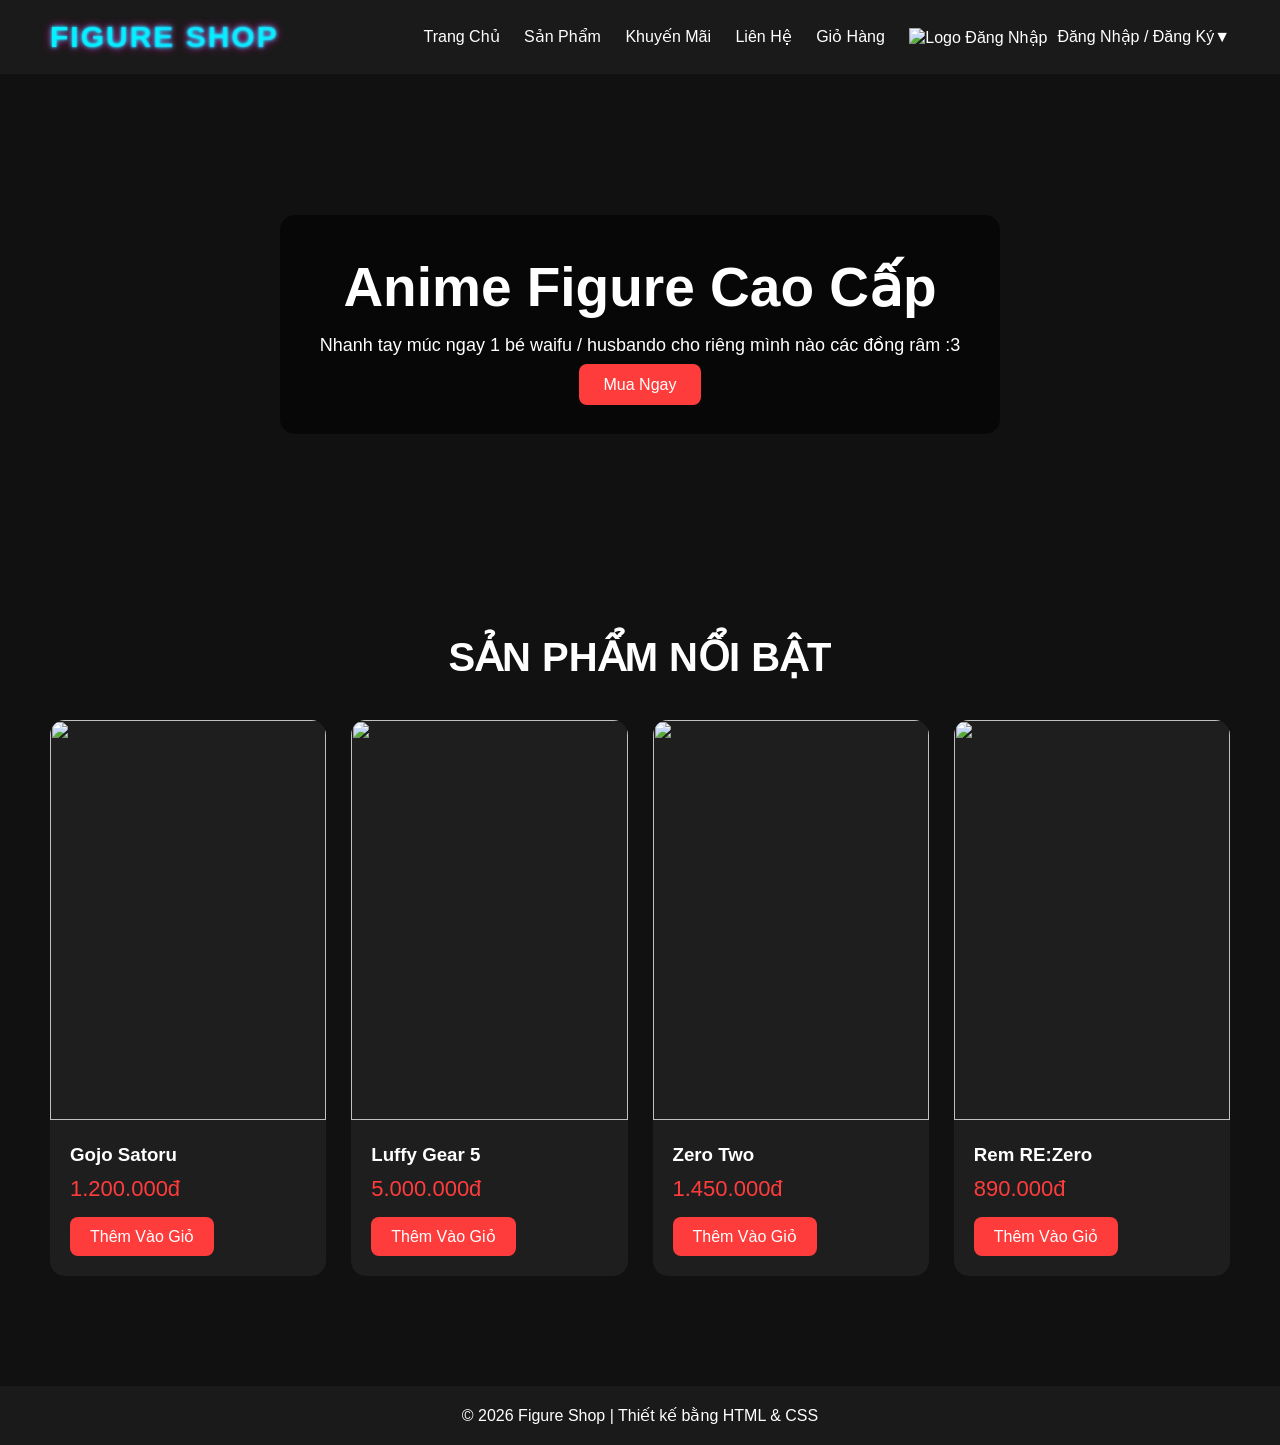
==== index.html @ e08e5dab "Rename Index.html to index.html" ====
<!DOCTYPE html>
<html lang="vi">
<head>
    <meta charset="UTF-8">
    <meta name="viewport"  content="width=device-width, initial-scale=1.0">
    <link rel="stylesheet" href="index.css">
    <title>Figure Store</title>

</head>

<body>

    <!-- HEADER -->
    <header>
        <div class="logo">FIGURE SHOP</div>

        <nav>
            <a href="#">Trang Chủ</a>
            <a href="#">Sản Phẩm</a>
            <a href="#">Khuyến Mãi</a>
            <a href="#">Liên Hệ</a>
            <a href="#">Giỏ Hàng</a>
            <a href="#" onclick="openModal(); return false;"><img src="d:\project\image\logo-login.png"
            alt="Logo Đăng Nhập"
            width="30"
            height="40"
            style="vertical-align: middle; margin-right: 10px;">Đăng Nhập / Đăng Ký▼</a>
        </nav>
    </header>
    <div class="modal-overlay" id="loginModal">
    <div class="modal-box">
        <button class="modal-close" onclick="closeModal()">✕</button>
        <h2>ĐĂNG NHẬP TÀI KHOẢN</h2>
        <p>Nhập email và mật khẩu của bạn:</p>
        <input type="email" placeholder="Email" />
        <input type="password" placeholder="Mật khẩu" />
        <button class="btn-login-submit">Đăng nhập</button>
        <div class="btn-social-row">
            <button class="btn-google">Đăng nhập Google</button>
            <button class="btn-facebook">Đăng nhập Facebook</button>
        </div>
        <div class="modal-footer">
            <div>Newbie <a href="#">Tạo tài khoản</a></div>
            <div>Quên mật khẩu? <a href="#">dumb fuck, why can you forget it</a></div>
        </div>
    </div>
    <script>
    function openModal()  { document.getElementById('loginModal').classList.add('active'); }
    function closeModal() { document.getElementById('loginModal').classList.remove('active'); }

    // Đóng khi click bên ngoài modal
    document.getElementById('loginModal').addEventListener('click', function(e) {
        if (e.target === this) closeModal();
    });
</script>
</div>
    <!-- HERO -->
    <section class="hero">
        <div class="hero-content">
            <h1>Anime Figure Cao Cấp</h1>
            <p>Nhanh tay múc ngay 1 bé waifu / husbando cho riêng mình nào các đồng râm :3 </p>
            <a href="#" class="btn">Mua Ngay</a>
        </div>
    </section>

    <!-- PRODUCTS -->
    <section class="products">
        <h2 class="title">SẢN PHẨM NỔI BẬT</h2>

        <div class="product-list">

            <div class="card">
                <img src="d:\project\image\s-l1200.jpg" alt="">
                <div class="card-content">
                    <h3>Gojo Satoru</h3>
                    <div class="price">1.200.000đ</div>
                    <a href="#" class="buy-btn">Thêm Vào Giỏ</a>
                </div>
            </div>

            <div class="card">
                <img src="d:\project\image\71YK8bUh2JL._AC_SL1500_.jpg" alt="">
                <div class="card-content">
                    <h3>Luffy Gear 5</h3>
                    <div class="price">5.000.000đ</div>
                    <a href="#" class="buy-btn">Thêm Vào Giỏ</a>
                </div>
            </div>

            <div class="card">
                <img src="d:\project\image\10889909b2_786d05dcbd83426c85e26691cb5746de.jpg" alt="">
                <div class="card-content">
                    <h3>Zero Two</h3>
                    <div class="price">1.450.000đ</div>
                    <a href="#" class="buy-btn">Thêm Vào Giỏ</a>
                </div>
            </div>

            <div class="card">
                <img src="d:\project\image\1573757_d7bcd790c8b9430a861bbbc1a67e9ad3_grande.jpg" alt="">
                <div class="card-content">
                    <h3>Rem RE:Zero</h3>
                    <div class="price">890.000đ</div>
                    <a href="#" class="buy-btn">Thêm Vào Giỏ</a>
                </div>
            </div>

        </div>
    </section>

    <!-- FOOTER -->
    <footer>
        <p>© 2026 Figure Shop | Thiết kế bằng HTML & CSS</p>
    </footer>

</body>
</html>
---- index.css ----
*{
            margin: 0;
            padding: 0;
            box-sizing: border-box;
            font-family: Arial, Helvetica, sans-serif;
        }

        body{
            background: #111;
            color: white;
        }
        /* MODAL OVERLAY */
.modal-overlay {
    display: none;
    position: fixed;
    inset: 0;
    background: rgba(0,0,0,0.5);
    z-index: 1000;
    align-items: center;
    justify-content: center;
}
.modal-overlay.active {
    display: flex;
}
.modal-box {
    background: #fff;
    border-radius: 12px;
    padding: 2rem;
    width: 420px;
    max-width: 90vw;
}
.modal-box h2 { text-align: center; margin-bottom: 6px; font-size: 1.2rem; }
.modal-box p  { text-align: center; color: #777; margin-bottom: 1.5rem; font-size: 14px; }
.modal-box input {
    width: 100%; box-sizing: border-box;
    padding: 10px 14px; margin-bottom: 12px;
    border: 1px solid #ccc; border-radius: 8px; font-size: 14px;
}
.btn-login-submit {
    width: 100%; padding: 11px;
    background: #111; color: #fff;
    border: none; border-radius: 8px;
    font-size: 15px; cursor: pointer; margin-bottom: 12px;
}
.btn-social-row { display: grid; grid-template-columns: 1fr 1fr; gap: 10px; margin-bottom: 1rem; }
.btn-google   { background: #e53935; color: #fff; border: none; border-radius: 8px; padding: 10px; cursor: pointer; font-size: 14px; }
.btn-facebook { background: #1877F2; color: #fff; border: none; border-radius: 8px; padding: 10px; cursor: pointer; font-size: 14px; }
.modal-footer { font-size: 13px; color: #555; line-height: 2; }
.modal-footer a { color: #111; font-weight: 600; text-decoration: none; }
.modal-close {
    float: right; background: none; border: none;
    font-size: 22px; cursor: pointer; color: #888; margin-top: -8px;
}
        /* HEADER */
        header{
            background: #1a1a1a;
            padding: 20px 50px;
            display: flex;
            justify-content: space-between;
            align-items: center;
            position: sticky;
            top: 0;
        }
        

        .logo{
            font-size: 30px;
            font-weight: bold;
            font-family: cyberpunks, Helvetica, sans-serif;

            background: linear-gradient(
            to right,
            #00F5FF,
            #7A00FF,
            #FF00AA
            );

            background-clip: text;
            -webkit-background-clip: text;
            -webkit-text-fill-color: transparent;

            text-shadow:
                0 0 2px #00F5FF,
                0 0 5px #00F5FF,
                0 0 10px #FF00AA;

                letter-spacing: 2px;

            display: inline-block;
        }

        nav a{
            color: white;
            text-decoration: none;
            margin-left: 20px;
            transition: 0.3s;
        }

        nav a:hover{
            color: #ff3c3c;
        }

        /* HERO */
        .hero{
            height: 500px;
            background: url('https://images.unsplash.com/photo-1511512578047-dfb367046420?q=80&w=1600&auto=format&fit=crop') center/cover;
            display: flex;
            justify-content: center;
            align-items: center;
            text-align: center;
        }
        .hero-content{
            background: rgba(0,0,0,0.6);
            padding: 40px;
            border-radius: 15px;
        }

        .hero h1{
            font-size: 55px;
            margin-bottom: 15px;
        }

        .hero p{
            margin-bottom: 20px;
            font-size: 18px;
        }

        .btn{
            background: #ff3c3c;
            color: white;
            padding: 12px 25px;
            text-decoration: none;
            border-radius: 8px;
            transition: 0.3s;
        }

        .btn:hover{
            background: #ff1a1a;
        }

        /* PRODUCTS */
        .products{
            padding: 60px 50px;
        }

        .title{
            text-align: center;
            font-size: 40px;
            margin-bottom: 40px;
        }

        .product-list{
            display: grid;
            grid-template-columns: repeat(auto-fit, minmax(250px, 1fr));
            gap: 25px;
        }

        .card{
            background: #1e1e1e;
            border-radius: 15px;
            overflow: hidden;
            transition: 0.3s;
        }

        .card:hover{
            transform: translateY(-10px);
        }

        .card img{
            width: 100%;
            height: 400px;
            object-fit: cover;
        }

        .card-content{
            padding: 20px;
        }

        .card h3{
            margin-bottom: 10px;
        }

        .price{
            color: #ff3c3c;
            font-size: 22px;
            margin-bottom: 15px;
        }

        .buy-btn{
            display: inline-block;
            padding: 10px 20px;
            background: #ff3c3c;
            color: white;
            text-decoration: none;
            border-radius: 8px;
        }

        /* FOOTER */
        footer{
            background: #1a1a1a;
            text-align: center;
            padding: 20px;
            margin-top: 50px;
        }

        @media(max-width:768px){
            header{
                flex-direction: column;
            }

            nav{
                margin-top: 10px;
            }

            .hero h1{
                font-size: 35px;
            }
        }
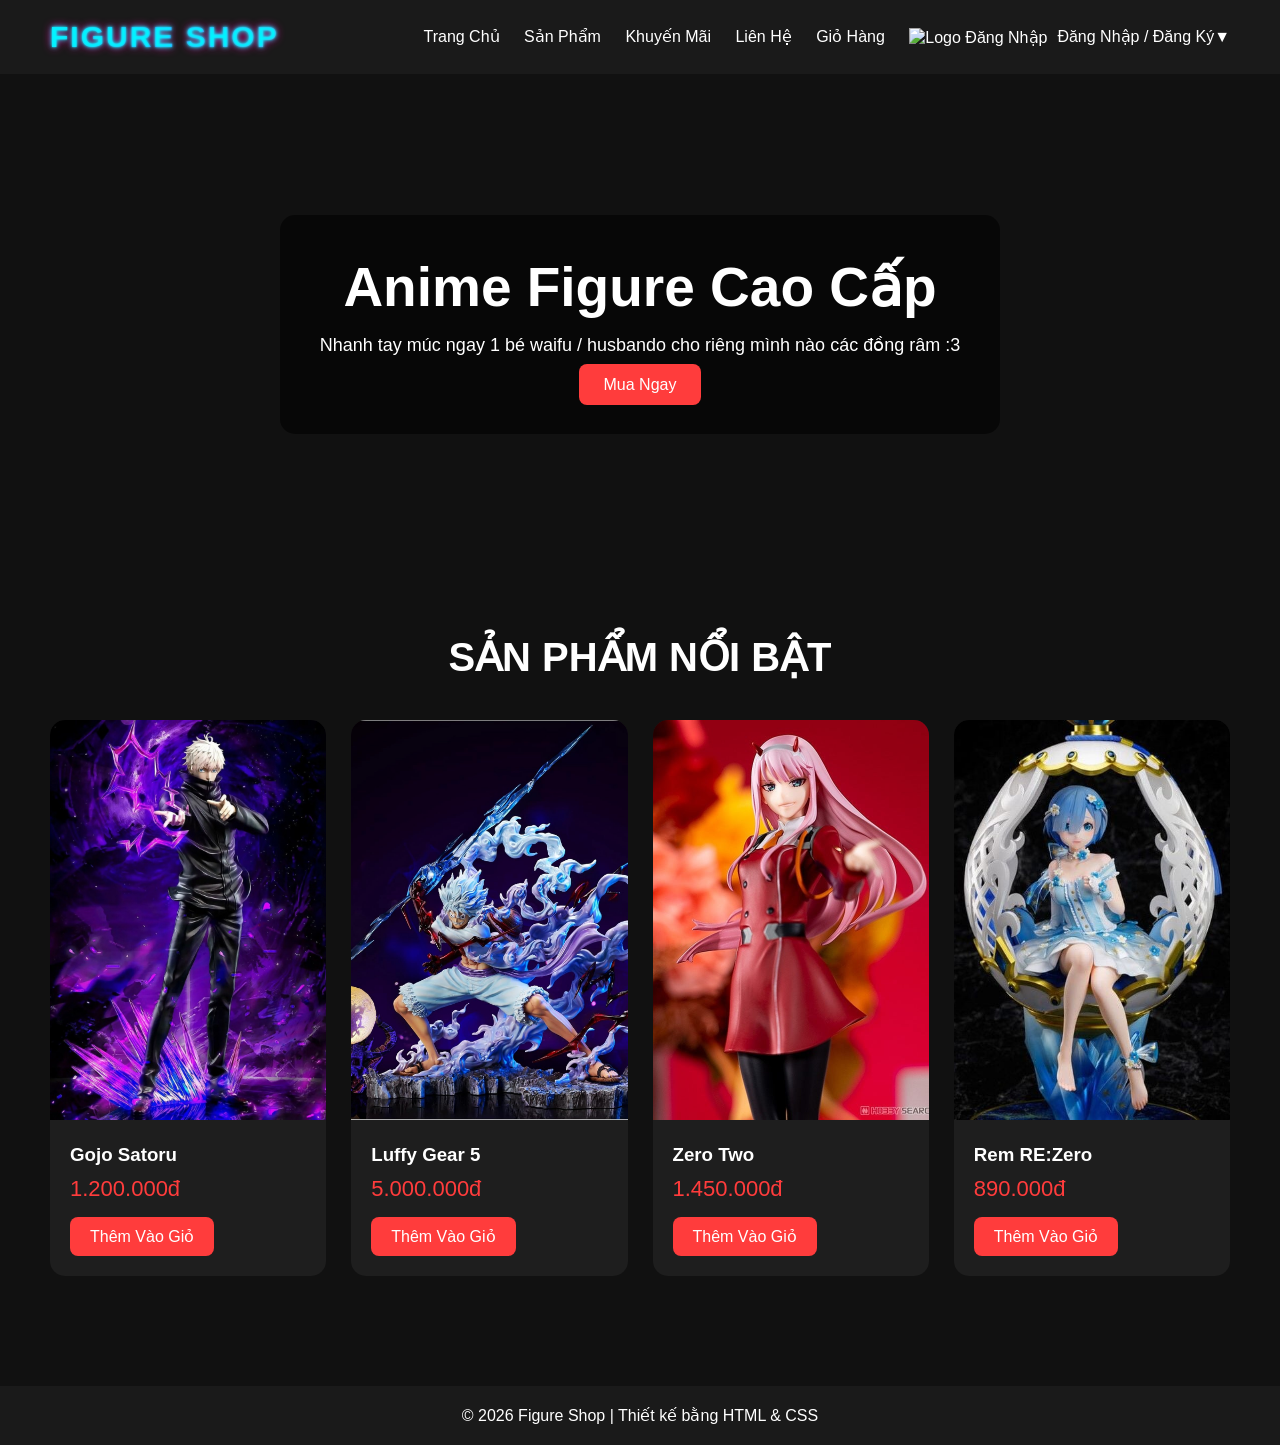
==== commit 67e5a901: "Update index.html" ====
--- a/index.html
+++ b/index.html
@@ -70,7 +70,7 @@
         <div class="product-list">
 
             <div class="card">
-                <img src="d:\project\image\s-l1200.jpg" alt="">
+                <img src="../image/s-l1200.jpg" alt="">
                 <div class="card-content">
                     <h3>Gojo Satoru</h3>
                     <div class="price">1.200.000đ</div>
@@ -79,7 +79,7 @@
             </div>
 
             <div class="card">
-                <img src="d:\project\image\71YK8bUh2JL._AC_SL1500_.jpg" alt="">
+                <img src="../image/71YK8bUh2JL._AC_SL1500_.jpg" alt="">
                 <div class="card-content">
                     <h3>Luffy Gear 5</h3>
                     <div class="price">5.000.000đ</div>
@@ -88,7 +88,7 @@
             </div>
 
             <div class="card">
-                <img src="d:\project\image\10889909b2_786d05dcbd83426c85e26691cb5746de.jpg" alt="">
+                <img src="../image/10889909b2_786d05dcbd83426c85e26691cb5746de.jpg" alt="">
                 <div class="card-content">
                     <h3>Zero Two</h3>
                     <div class="price">1.450.000đ</div>
@@ -97,7 +97,7 @@
             </div>
 
             <div class="card">
-                <img src="d:\project\image\1573757_d7bcd790c8b9430a861bbbc1a67e9ad3_grande.jpg" alt="">
+                <img src="..//image/1573757_d7bcd790c8b9430a861bbbc1a67e9ad3_grande.jpg" alt="">
                 <div class="card-content">
                     <h3>Rem RE:Zero</h3>
                     <div class="price">890.000đ</div>
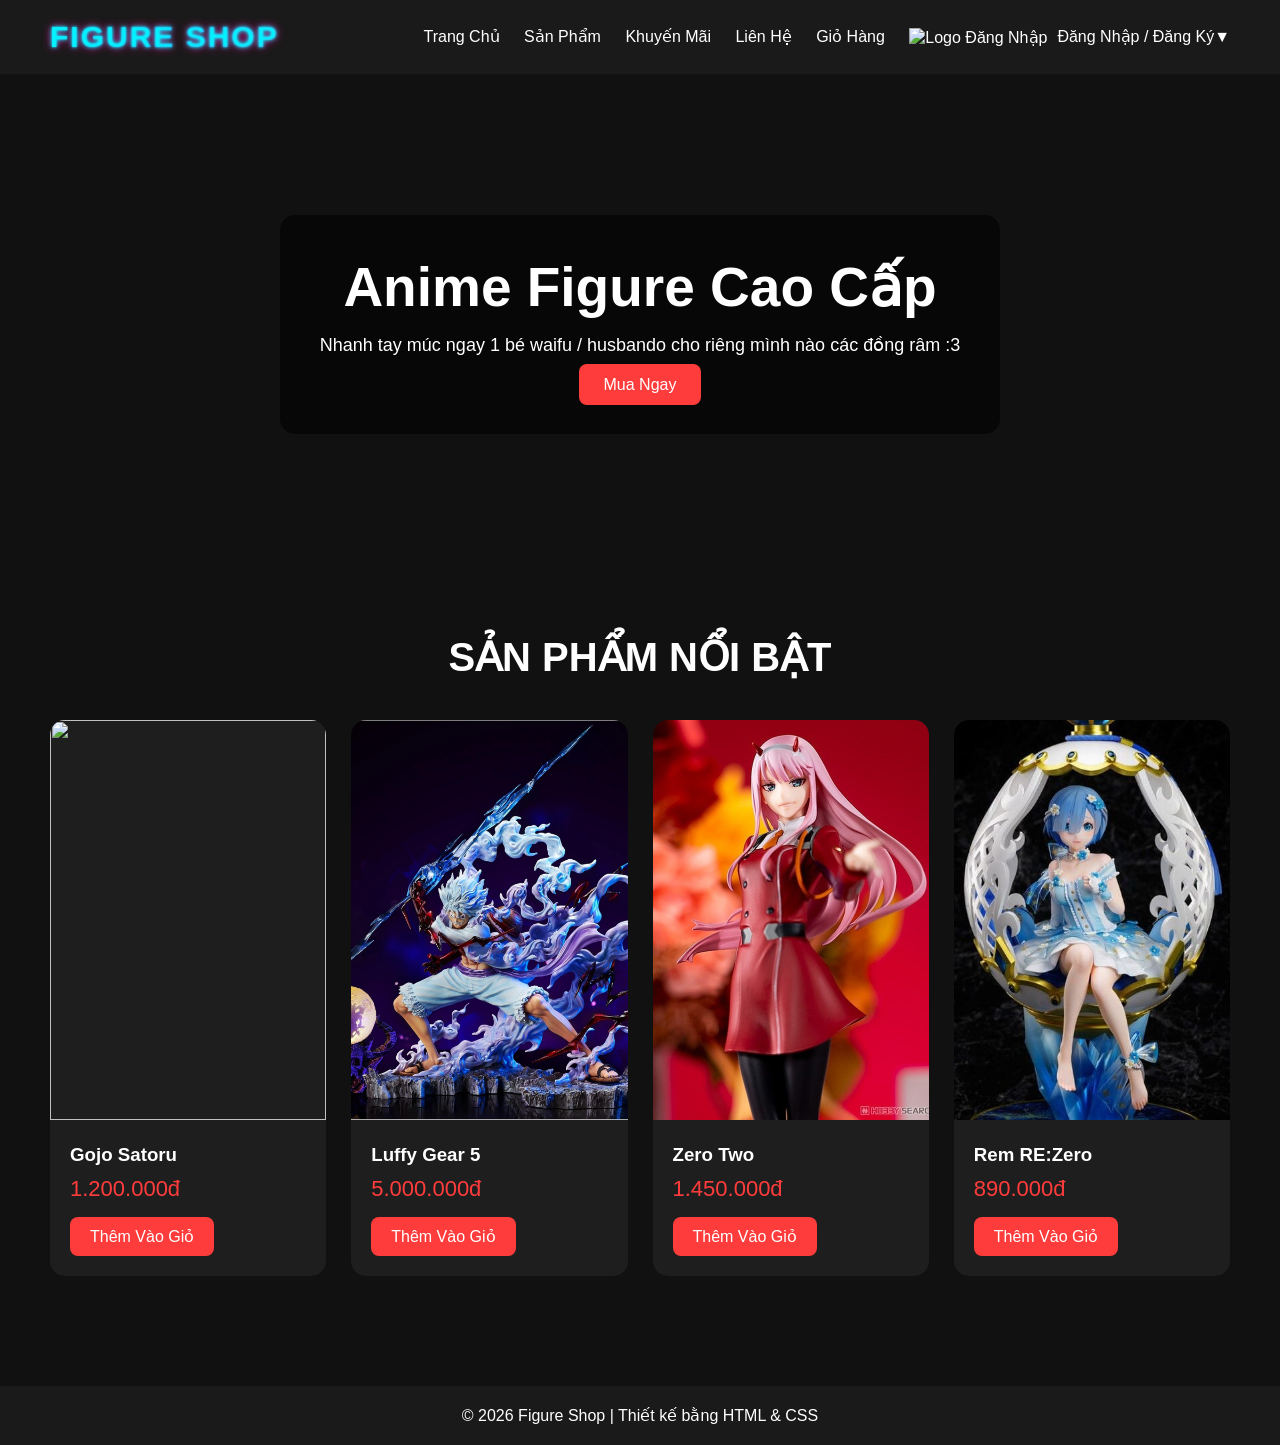
==== commit 7c67c331: "Update index.html" ====
--- a/index.html
+++ b/index.html
@@ -70,7 +70,7 @@
         <div class="product-list">
 
             <div class="card">
-                <img src="../image/s-l1200.jpg" alt="">
+                <img src=".image/s-l1200.jpg" alt="">
                 <div class="card-content">
                     <h3>Gojo Satoru</h3>
                     <div class="price">1.200.000đ</div>
@@ -79,7 +79,7 @@
             </div>
 
             <div class="card">
-                <img src="../image/71YK8bUh2JL._AC_SL1500_.jpg" alt="">
+                <img src="image/71YK8bUh2JL._AC_SL1500_.jpg" alt="">
                 <div class="card-content">
                     <h3>Luffy Gear 5</h3>
                     <div class="price">5.000.000đ</div>
@@ -88,7 +88,7 @@
             </div>
 
             <div class="card">
-                <img src="../image/10889909b2_786d05dcbd83426c85e26691cb5746de.jpg" alt="">
+                <img src="image/10889909b2_786d05dcbd83426c85e26691cb5746de.jpg" alt="">
                 <div class="card-content">
                     <h3>Zero Two</h3>
                     <div class="price">1.450.000đ</div>
@@ -97,7 +97,7 @@
             </div>
 
             <div class="card">
-                <img src="..//image/1573757_d7bcd790c8b9430a861bbbc1a67e9ad3_grande.jpg" alt="">
+                <img src="image/1573757_d7bcd790c8b9430a861bbbc1a67e9ad3_grande.jpg" alt="">
                 <div class="card-content">
                     <h3>Rem RE:Zero</h3>
                     <div class="price">890.000đ</div>
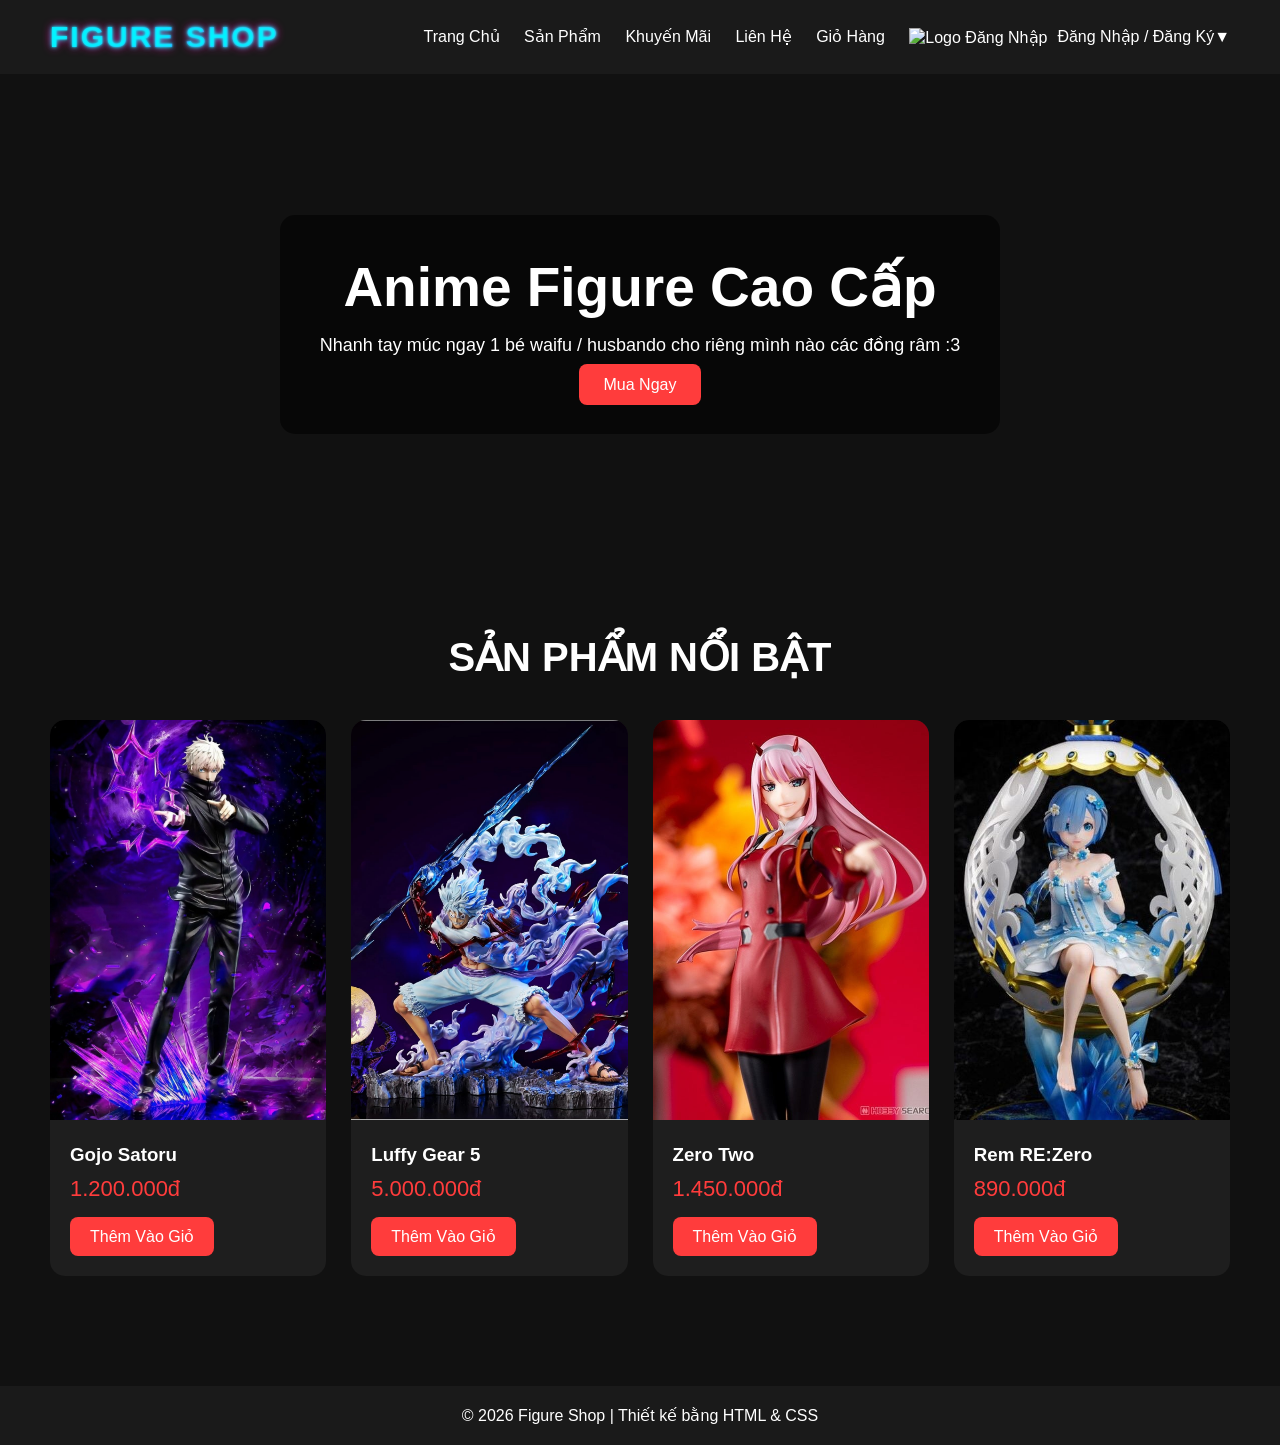
==== commit b5fe5562: "Update index.html" ====
--- a/index.html
+++ b/index.html
@@ -70,7 +70,7 @@
         <div class="product-list">
 
             <div class="card">
-                <img src=".image/s-l1200.jpg" alt="">
+                <img src="image/s-l1200.jpg" alt="">
                 <div class="card-content">
                     <h3>Gojo Satoru</h3>
                     <div class="price">1.200.000đ</div>
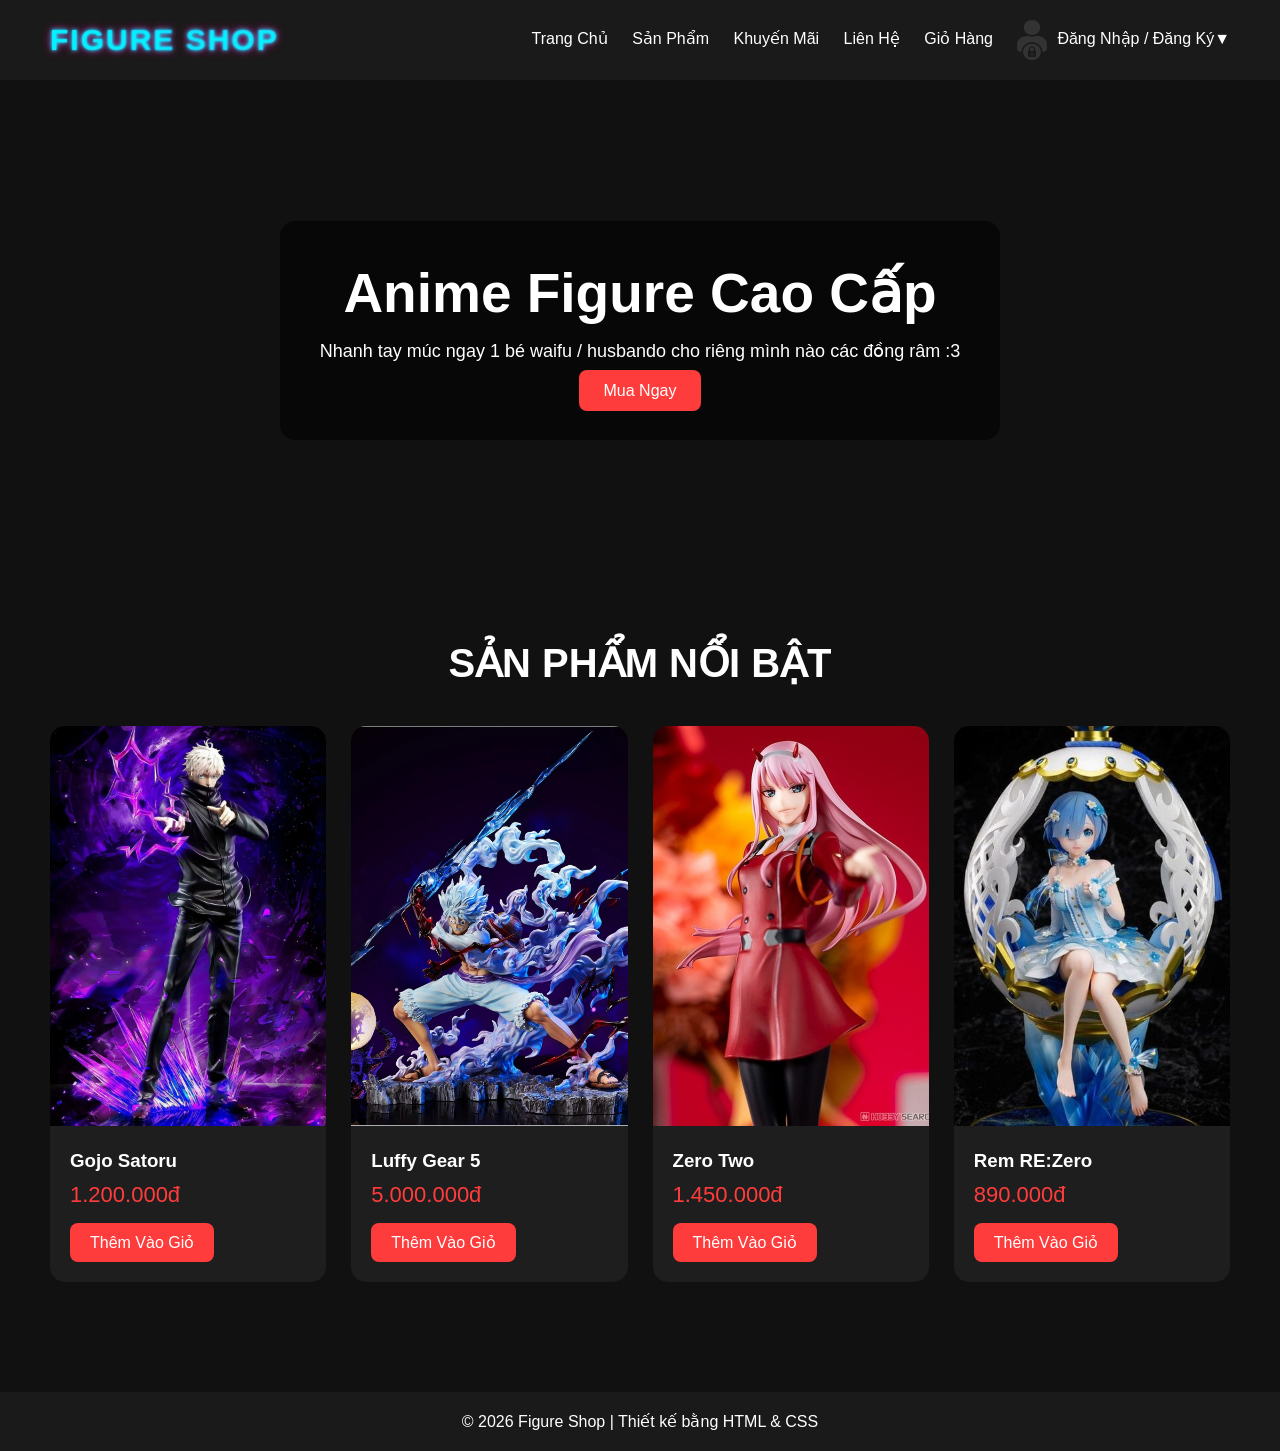
==== commit cd8c906a: "Update index.html" ====
--- a/index.html
+++ b/index.html
@@ -20,8 +20,7 @@
             <a href="#">Khuyến Mãi</a>
             <a href="#">Liên Hệ</a>
             <a href="#">Giỏ Hàng</a>
-            <a href="#" onclick="openModal(); return false;"><img src="d:\project\image\logo-login.png"
-            alt="Logo Đăng Nhập"
+            <a href="#" onclick="openModal(); return false;"><img src="image/logo-login.png"
             width="30"
             height="40"
             style="vertical-align: middle; margin-right: 10px;">Đăng Nhập / Đăng Ký▼</a>
